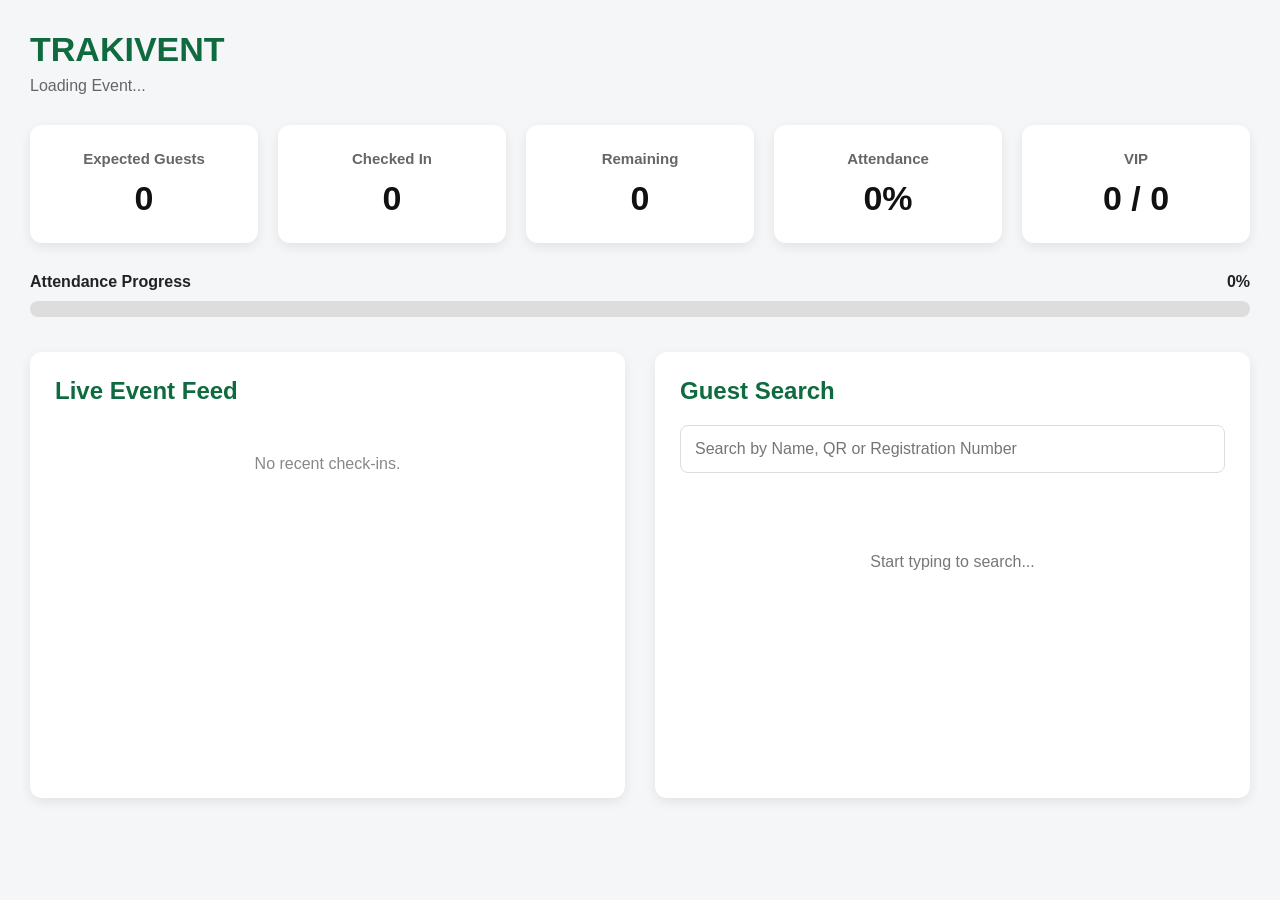
==== control-centre/index.html @ 0475eb50 "Sprint 0.4.5 - Operator Console MVP" ====
<!DOCTYPE html>
<html lang="en">

<head>

<meta charset="UTF-8">

<meta name="viewport"
content="width=device-width, initial-scale=1.0">

<title>TRAKIVENT Event Control Centre</title>

<link rel="stylesheet" href="style.css">

</head>

<body>

<div class="container">

<header>

<h1>TRAKIVENT</h1>

<p id="eventName">

Loading Event...

</p>

</header>

<!-- =====================================
Dashboard Cards
===================================== -->

<section class="cards">

<div class="card">

<h3>Expected Guests</h3>

<h2 id="expectedGuests">0</h2>

</div>

<div class="card">

<h3>Checked In</h3>

<h2 id="checkedIn">0</h2>

</div>

<div class="card">

<h3>Remaining</h3>

<h2 id="remaining">0</h2>

</div>

<div class="card">

<h3>Attendance</h3>

<h2 id="attendance">0%</h2>

</div>

<div class="card">

<h3>VIP</h3>

<h2>

<span id="vipChecked">0</span>

/

<span id="vipExpected">0</span>

</h2>

</div>

</section>

<!-- =====================================
Attendance Progress
===================================== -->

<section class="progressSection">

<div class="progressHeader">

<span>Attendance Progress</span>

<span id="attendanceLabel">

0%

</span>

</div>

<div class="progressBar">

<div
id="progressFill"
class="progressFill">

</div>

</div>

</section>

<!-- =====================================
Two-column Layout
===================================== -->

<div class="mainGrid">

<!-- ============================= -->

<div class="leftPanel">

<h2>

Live Event Feed

</h2>

<div
id="recentFeed"
class="feedContainer">

<div class="emptyFeed">

No recent check-ins.

</div>

</div>

</div>

<!-- ============================= -->

<div class="rightPanel">

<h2>

Guest Search

</h2>

<input

id="searchBox"

type="text"

placeholder="Search by Name, QR or Registration Number"

autocomplete="off"

>

<div

id="searchResult"

class="searchResult">

<div class="emptySearch">

Start typing to search...

</div>

</div>

</div>

</div>

</div>

<script src="dashboard.js"></script>

</body>

</html>
---- control-centre/style.css ----
/* =====================================
   TRAKIVENT Event Control Centre
   Version 0.4.5
===================================== */

*{
    margin:0;
    padding:0;
    box-sizing:border-box;
}

body{

    font-family:Arial,Helvetica,sans-serif;

    background:#f4f6f8;

    color:#222;

}

.container{

    max-width:1400px;

    margin:auto;

    padding:30px;

}

header{

    margin-bottom:30px;

}

header h1{

    color:#0f6b3f;

    font-size:34px;

    margin-bottom:8px;

}

header p{

    color:#666;

}

/* ==========================
Dashboard Cards
========================== */

.cards{

    display:grid;

    grid-template-columns:repeat(auto-fit,minmax(180px,1fr));

    gap:20px;

    margin-bottom:30px;

}

.card{

    background:#fff;

    border-radius:12px;

    padding:25px;

    text-align:center;

    box-shadow:0 4px 12px rgba(0,0,0,.08);

}

.card h3{

    color:#666;

    font-size:15px;

    margin-bottom:12px;

}

.card h2{

    font-size:34px;

    color:#111;

}

/* ==========================
Progress
========================== */

.progressSection{

    margin-bottom:35px;

}

.progressHeader{

    display:flex;

    justify-content:space-between;

    margin-bottom:10px;

    font-weight:bold;

}

.progressBar{

    width:100%;

    height:16px;

    background:#ddd;

    border-radius:20px;

    overflow:hidden;

}

.progressFill{

    width:0%;

    height:100%;

    background:#18a558;

    transition:.4s;

}

/* ==========================
Main Grid
========================== */

.mainGrid{

    display:grid;

    grid-template-columns:1fr 1fr;

    gap:30px;

}

.leftPanel,
.rightPanel{

    background:#fff;

    padding:25px;

    border-radius:12px;

    box-shadow:0 4px 12px rgba(0,0,0,.08);

}

.leftPanel h2,
.rightPanel h2{

    margin-bottom:20px;

    color:#0f6b3f;

}

/* ==========================
Feed
========================== */

.feedItem{

    display:flex;

    justify-content:space-between;

    align-items:center;

    padding:12px 0;

    border-bottom:1px solid #eee;

}

.feedGuest{

    font-weight:bold;

}

.feedCategory{

    color:#777;

    font-size:14px;

}

.feedTime{

    color:#666;

    font-size:14px;

}

.emptyFeed{

    color:#888;

    text-align:center;

    padding:30px;

}

/* ==========================
Search
========================== */

.searchSection input{

    width:100%;

}

#searchBox{

    width:100%;

    padding:14px;

    border:1px solid #ddd;

    border-radius:8px;

    margin-bottom:20px;

    font-size:16px;

}

#searchBox:focus{

    outline:none;

    border-color:#0f6b3f;

}

.searchResult{

    min-height:220px;

}

.emptySearch{

    color:#777;

    text-align:center;

    margin-top:60px;

}

.searchCard{

    border:1px solid #eee;

    border-radius:10px;

    padding:20px;

}

.searchCard h3{

    font-size:28px;

    color:#0f6b3f;

    margin-bottom:18px;

}

.searchCard p{

    margin:10px 0;

    font-size:16px;

}

.searchCard strong{

    display:inline-block;

    width:120px;

}

.statusChecked{

    color:#18a558;

    font-weight:bold;

}

.statusPending{

    color:#d32f2f;

    font-weight:bold;

}

/* ==========================
Responsive
========================== */

@media(max-width:900px){

.mainGrid{

grid-template-columns:1fr;

}

}
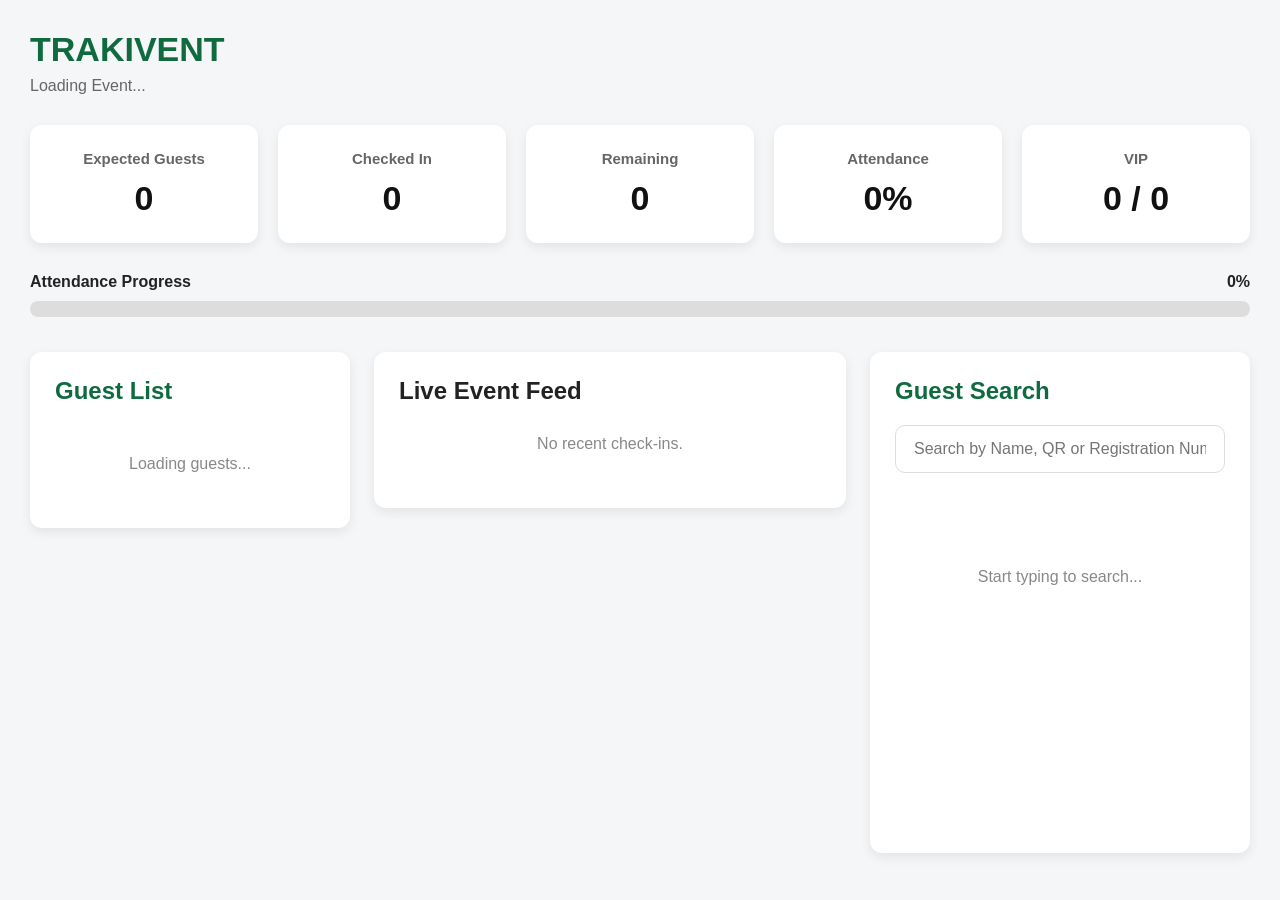
==== commit 31d6c279: "Sprint 0.5.0: Completed interactive Event Control Centre workflow" ====
--- a/control-centre/index.html
+++ b/control-centre/index.html
@@ -122,69 +122,65 @@
 
 <div class="mainGrid">
 
-<!-- ============================= -->
+    <!-- Guest List -->
 
-<div class="leftPanel">
+    <div class="leftPanel">
 
-<h2>
+        <h2>Guest List</h2>
 
-Live Event Feed
+        <div id="guestList" class="guestList">
 
-</h2>
+            <div class="emptyFeed">
 
-<div
-id="recentFeed"
-class="feedContainer">
+                Loading guests...
 
-<div class="emptyFeed">
+            </div>
 
-No recent check-ins.
+        </div>
 
-</div>
+    </div>
 
-</div>
+    <!-- Live Feed -->
 
-</div>
+    <div class="middlePanel">
 
-<!-- ============================= -->
+        <h2>Live Event Feed</h2>
 
-<div class="rightPanel">
+        <div id="recentFeed" class="feedContainer">
 
-<h2>
+            <div class="emptyFeed">
 
-Guest Search
+                No recent check-ins.
 
-</h2>
+            </div>
 
-<input
+        </div>
 
-id="searchBox"
+    </div>
 
-type="text"
+    <!-- Guest Search -->
 
-placeholder="Search by Name, QR or Registration Number"
+    <div class="rightPanel">
 
-autocomplete="off"
+        <h2>Guest Search</h2>
 
->
+        <input
+            id="searchBox"
+            type="text"
+            placeholder="Search by Name, QR or Registration Number"
+            autocomplete="off">
 
-<div
+        <div id="searchResult" class="searchResult">
 
-id="searchResult"
+            <div class="emptySearch">
 
-class="searchResult">
+                Start typing to search...
 
-<div class="emptySearch">
+            </div>
 
-Start typing to search...
+        </div>
 
-</div>
-
-</div>
-
-</div>
-
-</div>
+    </div>
 
 </div>
 
--- a/control-centre/style.css
+++ b/control-centre/style.css
@@ -155,13 +155,16 @@
 
     display:grid;
 
-    grid-template-columns:1fr 1fr;
-
-    gap:30px;
+    grid-template-columns:320px 1fr 380px;
+
+    gap:24px;
+
+    align-items:start;
 
 }
 
 .leftPanel,
+.middlePanel,
 .rightPanel{
 
     background:#fff;
@@ -237,89 +240,401 @@
 Search
 ========================== */
 
-.searchSection input{
+#searchBox{
 
     width:100%;
 
-}
-
-#searchBox{
+    padding:14px 18px;
+
+    border:1px solid #ddd;
+
+    border-radius:10px;
+
+    font-size:16px;
+
+    margin-bottom:25px;
+
+}
+
+#searchBox:focus{
+
+    outline:none;
+
+    border-color:#0f6b3f;
+
+    box-shadow:0 0 0 3px rgba(15,107,63,.15);
+
+}
+
+.searchResult{
+
+    min-height:260px;
+
+}
+
+.emptySearch{
+
+    text-align:center;
+
+    color:#888;
+
+    margin-top:70px;
+
+}
+
+/* Guest Card */
+
+.searchCard{
+
+    border:1px solid #e7e7e7;
+
+    border-radius:14px;
+
+    padding:22px;
+
+    background:#fafafa;
+
+}
+
+.guestHeader{
+
+    display:flex;
+
+    align-items:center;
+
+    gap:16px;
+
+    margin-bottom:22px;
+
+}
+
+.guestAvatar{
+
+    width:68px;
+
+    height:68px;
+
+    border-radius:50%;
+
+    background:linear-gradient(135deg,#0f6b3f,#18a558);
+
+    color:white;
+
+    display:flex;
+
+    align-items:center;
+
+    justify-content:center;
+
+    font-size:26px;
+
+    font-weight:bold;
+
+    box-shadow:0 6px 14px rgba(0,0,0,.15);
+
+}
+
+.guestIdentity h3{
+
+    margin-bottom:8px;
+
+    color:#222;
+
+}
+
+/* ==========================
+Ticket Badges
+========================== */
+
+.ticketBadge{
+
+    display:inline-flex;
+
+    align-items:center;
+
+    gap:6px;
+
+    padding:7px 14px;
+
+    border-radius:25px;
+
+    font-size:12px;
+
+    font-weight:700;
+
+    letter-spacing:.5px;
+
+    text-transform:uppercase;
+
+    color:white;
+
+}
+
+.ticket-vip{
+
+    background:linear-gradient(135deg,#18a558,#0f6b3f);
+
+}
+
+.ticket-regular{
+
+    background:linear-gradient(135deg,#1976d2,#0d47a1);
+
+}
+
+.ticket-staff{
+
+    background:linear-gradient(135deg,#8e24aa,#5e35b1);
+
+}
+
+.ticket-vendor{
+
+    background:linear-gradient(135deg,#ef6c00,#e65100);
+
+}
+
+.guestInfo{
+
+    display:grid;
+
+    gap:14px;
+
+    margin-bottom:24px;
+
+}
+
+.infoRow{
+
+    display:flex;
+
+    justify-content:space-between;
+
+    align-items:center;
+
+    padding-bottom:10px;
+
+    border-bottom:1px solid #ececec;
+
+}
+
+.label{
+
+    color:#777;
+
+    font-weight:bold;
+
+}
+
+.statusChecked{
+
+    color:#18a558;
+
+    font-weight:bold;
+
+}
+
+.statusPending{
+
+    color:#d32f2f;
+
+    font-weight:bold;
+
+}
+
+.guestActions{
+
+    margin-top:18px;
+
+}
+
+.checkinBtn,
+.undoBtn{
 
     width:100%;
 
+    padding:15px;
+
+    border:none;
+
+    border-radius:12px;
+
+    font-size:15px;
+
+    font-weight:700;
+
+    cursor:pointer;
+
+    transition:.25s ease;
+
+    box-shadow:0 4px 12px rgba(0,0,0,.15);
+
+}
+
+.checkinBtn{
+
+    background:#18a558;
+
+    color:white;
+
+}
+
+.checkinBtn:hover{
+
+    transform:translateY(-2px);
+
+    background:#14854a;
+
+}
+
+.undoBtn{
+
+    background:#ef6c00;
+
+    color:white;
+
+}
+
+.undoBtn:hover{
+
+    transform:translateY(-2px);
+
+    background:#d85d00;
+
+}/* =====================================
+Responsive Layout
+===================================== */
+
+@media (max-width: 768px){
+
+    .mainGrid{
+
+        grid-template-columns:1fr;
+
+    }
+
+}
+/* ==========================
+Guest List
+========================== */
+
+.guestItem{
+
     padding:14px;
 
-    border:1px solid #ddd;
+    border-bottom:1px solid #eee;
+
+    cursor:pointer;
+
+    transition:.2s;
+
+}
+
+.guestItem:hover{
+
+    background:#f7faf9;
+
+}
+
+.guestName{
+
+    font-weight:bold;
+
+    color:#222;
+
+}
+
+.guestTicket{
+
+    font-size:13px;
+
+    color:#666;
+
+}
+
+/* ==========================
+Active Guest
+========================== */
+
+.activeGuest{
+
+    background:#eaf8f0;
+
+    border-left:6px solid #18a558;
+
+    transform:translateX(4px);
+
+}
+
+.activeGuest .guestName{
+
+    color:#0f6b3f;
+
+}
+
+/* ==========================
+Guest List Row
+========================== */
+
+.guestRow{
+
+    display:flex;
+
+    justify-content:space-between;
+
+    align-items:center;
+
+}
+
+.guestStatusIn{
+
+    color:#18a558;
+
+    font-size:22px;
+
+    font-weight:bold;
+
+}
+
+.guestStatusOut{
+
+    color:#d9534f;
+
+    font-size:24px;
+
+    font-weight:bold;
+
+}
+
+/* ==========================
+Guest Groups
+========================== */
+
+.groupHeader{
+
+    background:#f4f8f6;
+
+    color:#0f6b3f;
+
+    font-weight:bold;
+
+    padding:10px 14px;
+
+    margin-top:14px;
 
     border-radius:8px;
 
-    margin-bottom:20px;
-
-    font-size:16px;
-
-}
-
-#searchBox:focus{
-
-    outline:none;
-
-    border-color:#0f6b3f;
-
-}
-
-.searchResult{
-
-    min-height:220px;
-
-}
-
-.emptySearch{
-
-    color:#777;
-
-    text-align:center;
-
-    margin-top:60px;
-
-}
-
-.searchCard{
-
-    border:1px solid #eee;
-
-    border-radius:10px;
-
-    padding:20px;
-
-}
-
-.searchCard h3{
-
-    font-size:28px;
-
-    color:#0f6b3f;
-
-    margin-bottom:18px;
-
-}
-
-.searchCard p{
-
-    margin:10px 0;
-
-    font-size:16px;
-
-}
-
-.searchCard strong{
-
-    display:inline-block;
-
-    width:120px;
-
-}
-
-.statusChecked{
+    font-size:14px;
+
+    letter-spacing:.5px;
+
+}
+
+/* ==========================
+Ticket Colours
+========================== */
+
+.ticket-vip{
 
     color:#18a558;
 
@@ -327,24 +642,26 @@
 
 }
 
-.statusPending{
-
-    color:#d32f2f;
-
-    font-weight:bold;
-
-}
-
-/* ==========================
-Responsive
-========================== */
-
-@media(max-width:900px){
-
-.mainGrid{
-
-grid-template-columns:1fr;
-
-}
+.ticket-regular{
+
+    color:#1976d2;
+
+    font-weight:bold;
+
+}
+
+.ticket-staff{
+
+    color:#8e44ad;
+
+    font-weight:bold;
+
+}
+
+.ticket-vendor{
+
+    color:#f57c00;
+
+    font-weight:bold;
 
 }
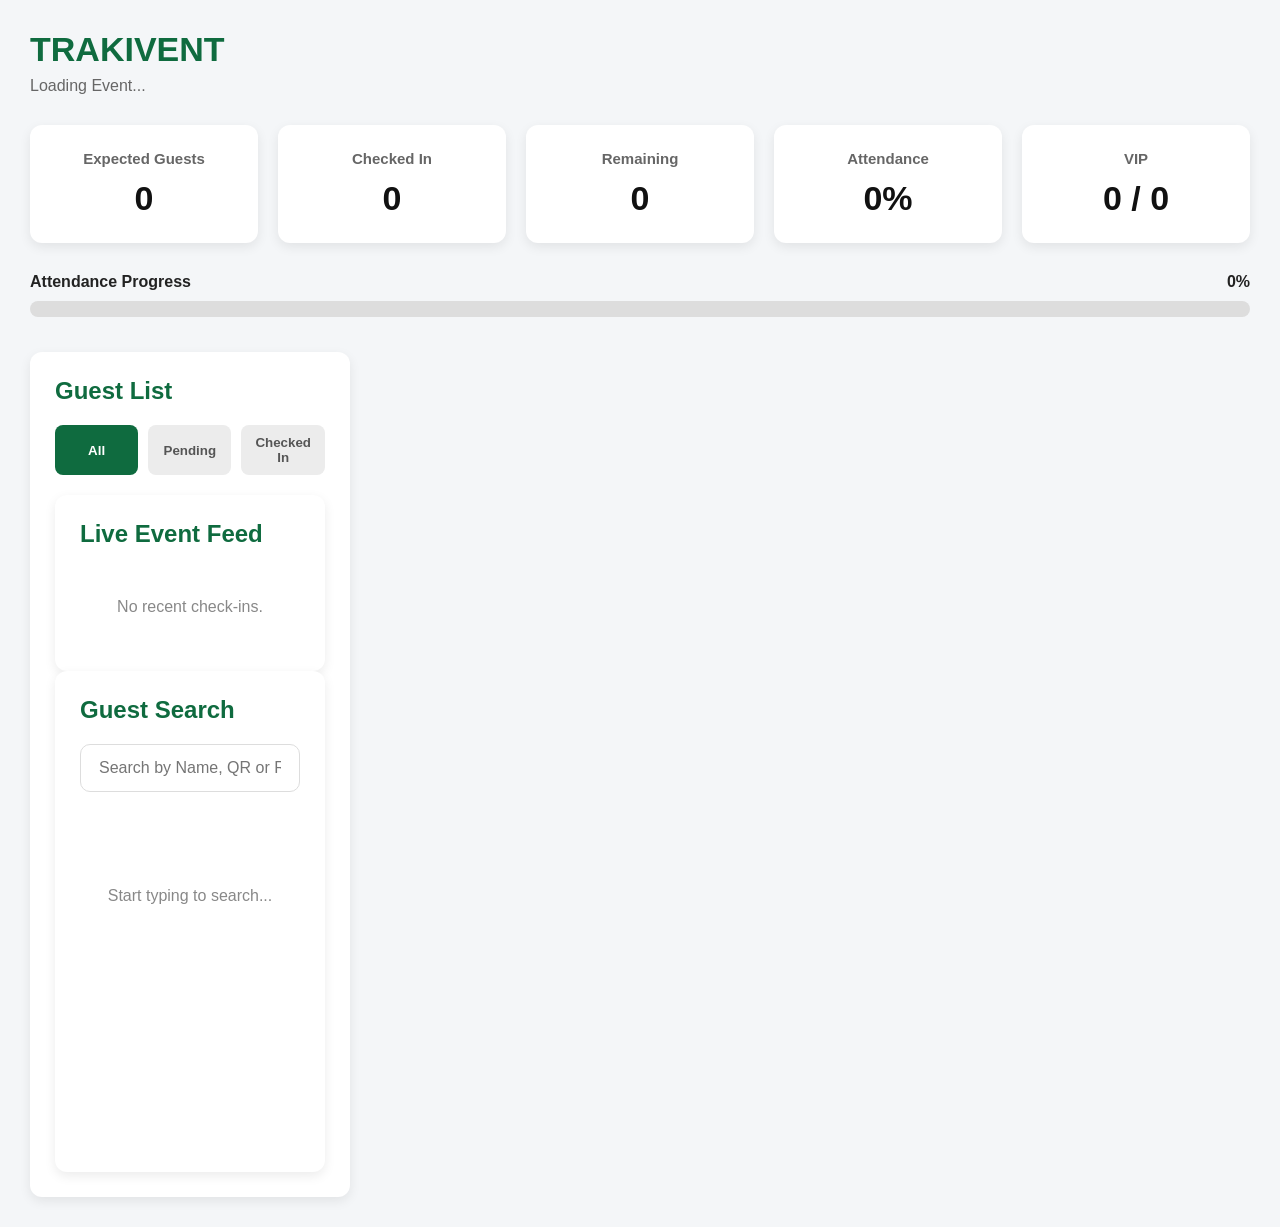
==== commit 3bb18951: "Checkpoint before dashboard modularization" ====
--- a/control-centre/index.html
+++ b/control-centre/index.html
@@ -126,19 +126,29 @@
 
     <div class="leftPanel">
 
-        <h2>Guest List</h2>
-
-        <div id="guestList" class="guestList">
-
-            <div class="emptyFeed">
-
-                Loading guests...
-
-            </div>
-
-        </div>
-
-    </div>
+       <h2>Guest List</h2>
+
+<div class="guestFilters">
+
+    <button class="filterBtn activeFilter" data-filter="all">
+
+        All
+
+    </button>
+
+    <button class="filterBtn" data-filter="pending">
+
+        Pending
+
+    </button>
+
+    <button class="filterBtn" data-filter="checked">
+
+        Checked In
+
+    </button>
+
+</div>
 
     <!-- Live Feed -->
 
@@ -184,6 +194,12 @@
 
 </div>
 
+<script src="dashboard-core.js"></script>
+<script src="dashboard-api.js"></script>
+<script src="dashboard-dashboard.js"></script>
+<script src="dashboard-feed.js"></script>
+<script src="dashboard-search.js"></script>
+<script src="dashboard-list.js"></script>
 <script src="dashboard.js"></script>
 
 </body>
--- a/control-centre/style.css
+++ b/control-centre/style.css
@@ -538,130 +538,442 @@
 
 .guestName{
 
-    font-weight:bold;
+    font-size:16px;
+
+    font-weight:700;
 
     color:#222;
 
+    margin-bottom:4px;
+
 }
 
 .guestTicket{
 
     font-size:13px;
 
+    opacity:.85;
+
+    letter-spacing:.4px;
+
+}
+
+/* ==========================
+Active Guest
+========================== */
+
+.activeGuest{
+
+    background:#eaf8f0;
+
+    border-left:6px solid #18a558;
+
+    transform:translateX(4px);
+
+}
+
+.activeGuest .guestName{
+
+    color:#0f6b3f;
+
+}
+
+/* ==========================
+Guest List Row
+========================== */
+
+.guestRow{
+
+    display:flex;
+
+    justify-content:space-between;
+
+    align-items:center;
+
+}
+
+.guestStatusIn{
+
+    width:16px;
+
+    height:16px;
+
+    border-radius:50%;
+
+    background:#18a558;
+
+}
+
+.guestStatusOut{
+
+    width:16px;
+
+    height:16px;
+
+    border-radius:50%;
+
+    background:#d9534f;
+
+}
+
+/* ==========================
+Guest Group Headers
+========================== */
+
+.groupHeader{
+
+    display:flex;
+
+    justify-content:space-between;
+
+    align-items:center;
+
+    padding:12px 16px;
+
+    margin-top:18px;
+
+    margin-bottom:8px;
+
+    border-radius:10px;
+
+    font-size:15px;
+
+    font-weight:700;
+
+    letter-spacing:.4px;
+
+    color:#fff;
+
+}
+.group-vip{
+
+    background:#18a558;
+
+}
+
+.group-regular{
+
+    background:#1976d2;
+
+}
+
+.group-staff{
+
+    background:#8e44ad;
+
+}
+
+.group-vendor{
+
+    background:#f57c00;
+
+}
+
+/* ==========================
+Ticket Colours
+========================== */
+
+.ticket-vip{
+
+    color:#18a558;
+
+    font-weight:bold;
+
+}
+
+.ticket-regular{
+
+    color:#1976d2;
+
+    font-weight:bold;
+
+}
+
+.ticket-staff{
+
+    color:#8e44ad;
+
+    font-weight:bold;
+
+}
+
+.ticket-vendor{
+
+    color:#f57c00;
+
+    font-weight:bold;
+
+}
+
+/* ==========================
+Guest Items
+========================== */
+
+.guestItem{
+
+    background:#ffffff;
+
+    border:1px solid #ececec;
+
+    border-radius:10px;
+
+    padding:14px 16px;
+
+    margin-bottom:10px;
+
+    cursor:pointer;
+
+    transition:all .25s ease;
+
+}
+
+.guestItem:hover{
+
+    transform:translateY(-2px);
+
+    box-shadow:0 8px 18px rgba(0,0,0,.10);
+
+    border-color:#18a558;
+
+}
+
+.activeGuest{
+
+    background:#eefaf3;
+
+    border:2px solid #18a558;
+
+    box-shadow:0 8px 18px rgba(24,165,88,.20);
+
+}
+
+/* =====================================
+Premium Guest Details Card
+===================================== */
+
+.profileHeader{
+
+    display:flex;
+
+    align-items:center;
+
+    gap:18px;
+
+    margin-bottom:24px;
+
+}
+
+.profileAvatar{
+
+    width:72px;
+
+    height:72px;
+
+    border-radius:50%;
+
+    background:#0f6b3f;
+
+    color:#fff;
+
+    display:flex;
+
+    align-items:center;
+
+    justify-content:center;
+
+    font-size:28px;
+
+    font-weight:bold;
+
+    flex-shrink:0;
+
+}
+
+.profileIdentity h2{
+
+    margin:0;
+
+    font-size:26px;
+
+    color:#222;
+
+}
+
+.profileBody{
+
+    margin-top:20px;
+
+}
+
+.infoRow{
+
+    display:flex;
+
+    justify-content:space-between;
+
+    align-items:center;
+
+    padding:12px 0;
+
+    border-bottom:1px solid #ececec;
+
+}
+
+.label{
+
+    font-weight:600;
+
     color:#666;
 
 }
 
-/* ==========================
-Active Guest
-========================== */
-
-.activeGuest{
-
-    background:#eaf8f0;
-
-    border-left:6px solid #18a558;
-
-    transform:translateX(4px);
-
-}
-
-.activeGuest .guestName{
-
-    color:#0f6b3f;
-
-}
-
-/* ==========================
-Guest List Row
-========================== */
-
-.guestRow{
-
-    display:flex;
-
-    justify-content:space-between;
-
-    align-items:center;
-
-}
-
-.guestStatusIn{
-
-    color:#18a558;
-
-    font-size:22px;
-
-    font-weight:bold;
-
-}
-
-.guestStatusOut{
-
-    color:#d9534f;
-
-    font-size:24px;
-
-    font-weight:bold;
-
-}
-
-/* ==========================
-Guest Groups
-========================== */
-
-.groupHeader{
-
-    background:#f4f8f6;
-
-    color:#0f6b3f;
-
-    font-weight:bold;
+.profileActions{
+
+    margin-top:28px;
+
+}
+
+.checkinBtn,
+.undoBtn{
+
+    width:100%;
+
+    padding:16px;
+
+    border:none;
+
+    border-radius:10px;
+
+    font-size:16px;
+
+    font-weight:bold;
+
+    cursor:pointer;
+
+    transition:.25s;
+
+}
+
+.checkinBtn{
+
+    background:#18a558;
+
+    color:#fff;
+
+}
+
+.checkinBtn:hover{
+
+    transform:translateY(-2px);
+
+    box-shadow:0 8px 20px rgba(24,165,88,.25);
+
+}
+
+.undoBtn{
+
+    background:#f57c00;
+
+    color:#fff;
+
+}
+
+.undoBtn:hover{
+
+    transform:translateY(-2px);
+
+    box-shadow:0 8px 20px rgba(245,124,0,.25);
+
+}
+
+.ticketBadge{
+
+    display:inline-block;
+
+    padding:6px 12px;
+
+    border-radius:20px;
+
+    color:#fff;
+
+    font-size:13px;
+
+    font-weight:bold;
+
+    margin-top:8px;
+
+}
+
+.ticket-vip{
+
+    background:#18a558;
+
+}
+
+.ticket-regular{
+
+    background:#1976d2;
+
+}
+
+.ticket-staff{
+
+    background:#8e44ad;
+
+}
+
+.ticket-vendor{
+
+    background:#f57c00;
+
+}
+
+/* =====================================
+Guest Filters
+===================================== */
+
+.guestFilters{
+
+    display:flex;
+
+    gap:10px;
+
+    margin-bottom:20px;
+
+}
+
+.filterBtn{
+
+    flex:1;
 
     padding:10px 14px;
 
-    margin-top:14px;
+    border:none;
 
     border-radius:8px;
 
-    font-size:14px;
-
-    letter-spacing:.5px;
-
-}
-
-/* ==========================
-Ticket Colours
-========================== */
-
-.ticket-vip{
-
-    color:#18a558;
-
-    font-weight:bold;
-
-}
-
-.ticket-regular{
-
-    color:#1976d2;
-
-    font-weight:bold;
-
-}
-
-.ticket-staff{
-
-    color:#8e44ad;
-
-    font-weight:bold;
-
-}
-
-.ticket-vendor{
-
-    color:#f57c00;
-
-    font-weight:bold;
+    background:#ececec;
+
+    color:#555;
+
+    font-weight:600;
+
+    cursor:pointer;
+
+    transition:.25s;
+
+}
+
+.filterBtn:hover{
+
+    background:#d9d9d9;
+
+}
+
+.activeFilter{
+
+    background:#0f6b3f;
+
+    color:#fff;
 
 }
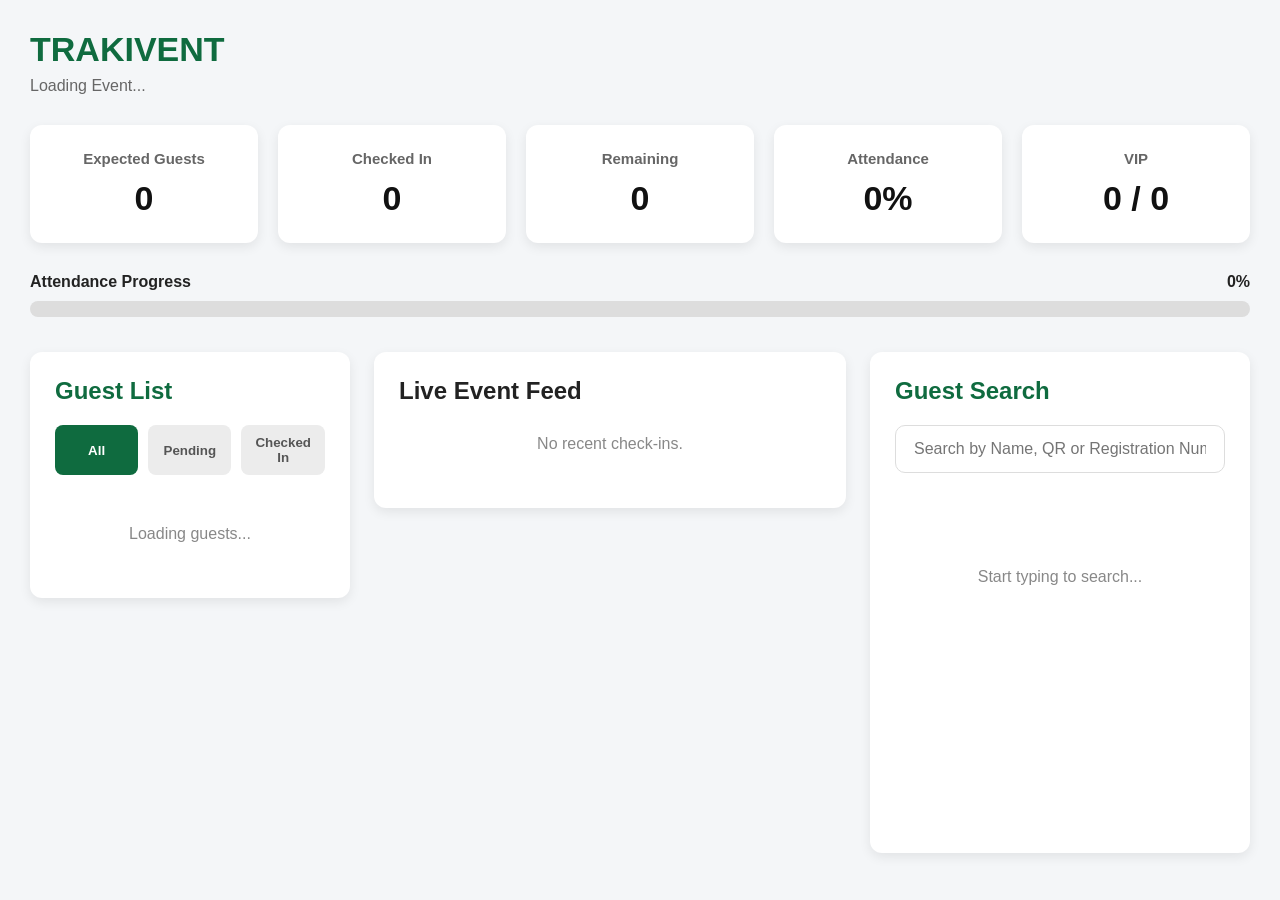
==== commit 63ba06e0: "v0.5.4 Stable Event Control Centre" ====
--- a/control-centre/index.html
+++ b/control-centre/index.html
@@ -126,29 +126,41 @@
 
     <div class="leftPanel">
 
-       <h2>Guest List</h2>
-
-<div class="guestFilters">
-
-    <button class="filterBtn activeFilter" data-filter="all">
-
-        All
-
-    </button>
-
-    <button class="filterBtn" data-filter="pending">
-
-        Pending
-
-    </button>
-
-    <button class="filterBtn" data-filter="checked">
-
-        Checked In
-
-    </button>
-
-</div>
+        <h2>Guest List</h2>
+
+        <div class="guestFilters">
+
+            <button class="filterBtn activeFilter" data-filter="all">
+
+                All
+
+            </button>
+
+            <button class="filterBtn" data-filter="pending">
+
+                Pending
+
+            </button>
+
+            <button class="filterBtn" data-filter="checked">
+
+                Checked In
+
+            </button>
+
+        </div>
+
+        <div id="guestList" class="guestList">
+
+            <div class="emptyFeed">
+
+                Loading guests...
+
+            </div>
+
+        </div>
+
+    </div>
 
     <!-- Live Feed -->
 
@@ -194,12 +206,16 @@
 
 </div>
 
+
+<!--
 <script src="dashboard-core.js"></script>
 <script src="dashboard-api.js"></script>
 <script src="dashboard-dashboard.js"></script>
 <script src="dashboard-feed.js"></script>
 <script src="dashboard-search.js"></script>
 <script src="dashboard-list.js"></script>
+-->
+
 <script src="dashboard.js"></script>
 
 </body>
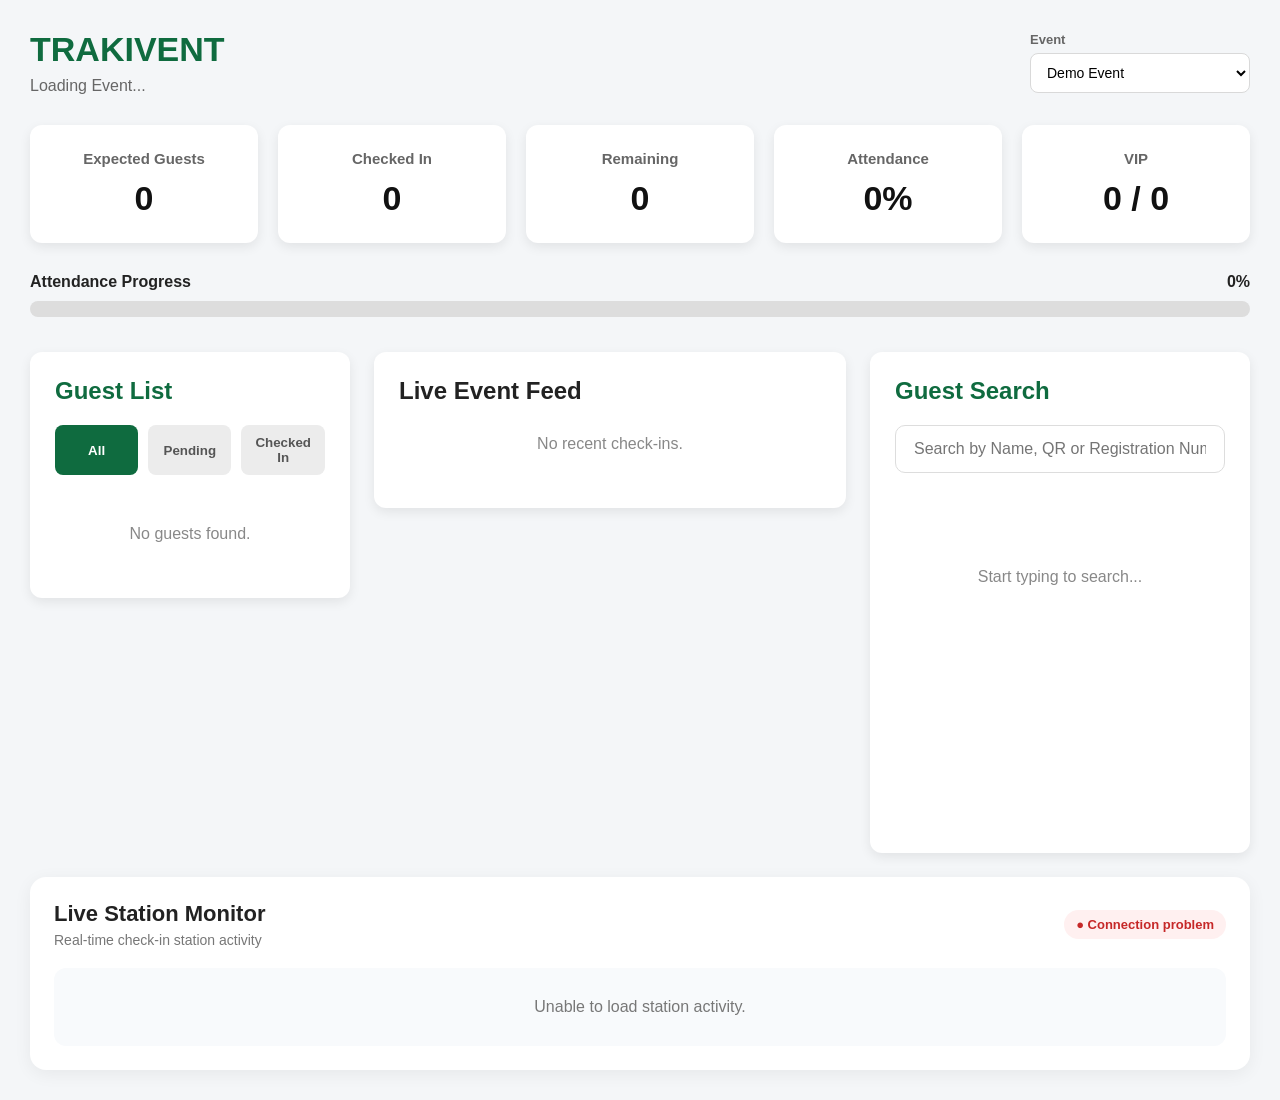
==== commit ecb69494: "Prepare Trakivent control centre for public demo" ====
--- a/control-centre/index.html
+++ b/control-centre/index.html
@@ -18,15 +18,38 @@
 
 <div class="container">
 
-<header>
-
-<h1>TRAKIVENT</h1>
-
-<p id="eventName">
-
-Loading Event...
-
-</p>
+<header class="controlCentreHeader">
+
+    <div>
+
+        <h1>TRAKIVENT</h1>
+
+        <p id="eventName">
+            Loading Event...
+        </p>
+
+    </div>
+
+
+    <div class="eventSelectorWrapper">
+
+        <label for="eventSelector">
+            Event
+        </label>
+
+        <select id="eventSelector">
+
+            <option value="EVT-001">
+                Demo Event
+            </option>
+
+            <option value="EVT-002">
+                Second Demo Event
+            </option>
+
+        </select>
+
+    </div>
 
 </header>
 
@@ -206,6 +229,47 @@
 
 </div>
 
+<!-- =====================================
+Live Station Monitor
+===================================== -->
+
+<section class="stationMonitorPanel">
+
+    <div class="stationMonitorHeader">
+
+        <div>
+
+            <h2>Live Station Monitor</h2>
+
+            <p>
+                Real-time check-in station activity
+            </p>
+
+        </div>
+
+        <div
+            id="stationMonitorStatus"
+            class="stationMonitorStatus">
+
+            ● Monitoring
+
+        </div>
+
+    </div>
+
+    <div
+        id="stationMonitor"
+        class="stationMonitorGrid">
+
+        <div class="emptyFeed">
+
+            Loading stations...
+
+        </div>
+
+    </div>
+
+</section>
 
 <!--
 <script src="dashboard-core.js"></script>
@@ -216,6 +280,13 @@
 <script src="dashboard-list.js"></script>
 -->
 
+<script src="js/api.js"></script>
+<script src="js/guest.js"></script>
+<script src="js/dashboard-ui.js"></script>
+<script src="js/feed.js"></script>
+<script src="js/guest-list.js"></script>
+<script src="js/search.js"></script>
+<script src="js/station-monitor.js"></script>
 <script src="dashboard.js"></script>
 
 </body>
--- a/control-centre/style.css
+++ b/control-centre/style.css
@@ -833,6 +833,7 @@
 
 }
 
+
 .checkinBtn,
 .undoBtn{
 
@@ -976,4 +977,857 @@
 
     color:#fff;
 
+}
+
+/* ============================
+   TRAKIVENT Loading Spinner
+============================ */
+
+.spinner{
+
+    width:14px;
+    height:14px;
+
+    border:2px solid rgba(255,255,255,.35);
+
+    border-top-color:#fff;
+
+    border-radius:50%;
+
+    display:inline-block;
+
+    margin-right:8px;
+
+    animation:spin .7s linear infinite;
+
+    vertical-align:middle;
+
+}
+
+@keyframes spin{
+
+    to{
+
+        transform:rotate(360deg);
+
+    }
+
+}
+
+/* ============================
+   TRAKIVENT Success Animation
+============================ */
+
+.checkSuccess{
+
+    animation:successFlash .45s ease;
+
+}
+
+@keyframes successFlash{
+
+    0%{
+
+        background:#d4ffd4;
+
+    }
+
+    100%{
+
+        background:white;
+
+    }
+
+}
+
+/* ===========================
+   TRAKIVENT Check-in Station
+=========================== */
+
+.stationPage{
+
+    background:#f5f6fa;
+
+    font-family:Arial, sans-serif;
+
+}
+
+.stationContainer{
+
+    max-width:700px;
+
+    margin:auto;
+
+    padding:40px;
+
+    text-align:center;
+
+}
+
+#reader{
+
+    width:100%;
+
+    max-width:500px;
+
+    margin:auto;
+
+}
+
+#stationResult{
+
+    margin-top:30px;
+
+    min-height:250px;
+
+}
+
+/* ===================================
+   TRAKIVENT Premium Station Card
+=================================== */
+
+.stationCard{
+
+    background:white;
+
+    border-radius:20px;
+
+    padding:30px;
+
+    box-shadow:0 10px 30px rgba(0,0,0,.12);
+
+    max-width:500px;
+
+    margin:30px auto;
+
+}
+
+.stationAvatar{
+
+    width:90px;
+
+    height:90px;
+
+    border-radius:50%;
+
+    background:#0b6efd;
+
+    color:white;
+
+    display:flex;
+
+    align-items:center;
+
+    justify-content:center;
+
+    font-size:34px;
+
+    font-weight:bold;
+
+    margin:auto;
+
+}
+
+.stationName{
+
+    margin:20px 0 10px;
+
+    font-size:30px;
+
+}
+
+.stationBadge{
+
+    display:inline-block;
+
+    padding:8px 18px;
+
+    border-radius:999px;
+
+    font-weight:bold;
+
+    margin-bottom:25px;
+
+}
+
+.ticket-vip{
+
+    background:#FFD700;
+
+    color:#222;
+
+}
+
+.ticket-regular{
+
+    background:#0d6efd;
+
+    color:white;
+
+}
+
+.ticket-staff{
+
+    background:#198754;
+
+    color:white;
+
+}
+
+.ticket-vendor{
+
+    background:#fd7e14;
+
+    color:white;
+
+}
+
+.stationInfo{
+
+    display:grid;
+
+    grid-template-columns:repeat(3,1fr);
+
+    gap:15px;
+
+    margin-bottom:25px;
+
+}
+
+.stationInfo div{
+
+    background:#f7f7f7;
+
+    padding:15px;
+
+    border-radius:10px;
+
+}
+
+.stationCheckinBtn{
+
+    width:100%;
+
+    padding:18px;
+
+    font-size:20px;
+
+    border:none;
+
+    border-radius:12px;
+
+    background:#198754;
+
+    color:white;
+
+    cursor:pointer;
+
+    transition:.25s;
+
+}
+
+.stationCheckinBtn:hover{
+
+    transform:scale(1.02);
+
+}
+
+/* ================================
+   Success Screen
+================================ */
+
+.stationSuccess{
+
+    background:#198754;
+
+    color:white;
+
+    padding:40px;
+
+    border-radius:20px;
+
+    text-align:center;
+
+    animation:pop .35s ease;
+
+}
+
+.successIcon{
+
+    font-size:80px;
+
+    font-weight:bold;
+
+    margin-bottom:20px;
+
+}
+
+@keyframes pop{
+
+    from{
+
+        transform:scale(.85);
+
+        opacity:0;
+
+    }
+
+    to{
+
+        transform:scale(1);
+
+        opacity:1;
+
+    }
+
+}
+
+/* ===================================
+   Already Checked In
+=================================== */
+
+.stationAlready{
+
+    background:#ffc107;
+
+    color:#222;
+
+    padding:40px;
+
+    border-radius:20px;
+
+    text-align:center;
+
+    animation:pop .35s ease;
+
+}
+
+.alreadyIcon{
+
+    font-size:70px;
+
+    margin-bottom:15px;
+
+}
+
+/* ===================================
+   Invalid QR
+=================================== */
+
+.stationInvalid{
+
+    background:#dc3545;
+
+    color:white;
+
+    padding:40px;
+
+    border-radius:20px;
+
+    text-align:center;
+
+    animation:pop .35s ease;
+
+}
+
+.invalidIcon{
+
+    font-size:70px;
+
+    margin-bottom:15px;
+
+}
+
+/* ===================================
+   Network Connection Status
+=================================== */
+
+#connectionStatus{
+
+    display:inline-block;
+
+    margin:15px auto;
+
+    padding:7px 14px;
+
+    border-radius:999px;
+
+    font-size:14px;
+
+    font-weight:600;
+
+}
+
+.connectionOnline{
+
+    background:#d1e7dd;
+
+    color:#0f5132;
+
+}
+
+.connectionOffline{
+
+    background:#f8d7da;
+
+    color:#842029;
+
+}
+
+/* ===================================
+   Connection Lost
+=================================== */
+
+.stationOffline{
+
+    background:#ffc107;
+
+    color:#222;
+
+    padding:40px;
+
+    border-radius:20px;
+
+    text-align:center;
+
+    animation:pop .35s ease;
+
+}
+
+.offlineIcon{
+
+    font-size:70px;
+
+    margin-bottom:15px;
+
+}
+
+/* ===================================
+   Connection Restored
+=================================== */
+
+.stationOnline{
+
+    background:#d1e7dd;
+
+    color:#0f5132;
+
+    padding:30px;
+
+    border-radius:20px;
+
+    text-align:center;
+
+    animation:pop .35s ease;
+
+}
+
+.onlineIcon{
+
+    font-size:60px;
+
+    font-weight:bold;
+
+    margin-bottom:10px;
+
+}
+
+/* =====================================
+   TRAKIVENT
+   Live Station Monitor
+   Version 0.5.1
+   ===================================== */
+
+.stationMonitorPanel {
+    margin-top: 24px;
+    padding: 24px;
+    background: #ffffff;
+    border-radius: 16px;
+    box-shadow: 0 4px 18px rgba(0, 0, 0, 0.06);
+}
+
+
+.stationMonitorHeader {
+    display: flex;
+    align-items: center;
+    justify-content: space-between;
+    gap: 20px;
+    margin-bottom: 20px;
+}
+
+
+.stationMonitorHeader h2 {
+    margin: 0;
+    font-size: 22px;
+    font-weight: 700;
+}
+
+
+.stationMonitorHeader p {
+    margin: 5px 0 0;
+    color: #777;
+    font-size: 14px;
+}
+
+
+.stationMonitorStatus {
+    display: inline-flex;
+    align-items: center;
+    gap: 6px;
+    padding: 7px 12px;
+    border-radius: 20px;
+    font-size: 13px;
+    font-weight: 600;
+}
+
+
+.stationMonitorOnline {
+    color: #16803c;
+}
+
+
+.stationMonitorStatus.stationMonitorOnline {
+    background: #eaf8ef;
+    color: #16803c;
+}
+
+
+.stationMonitorError {
+    background: #fff0f0;
+    color: #c62828;
+}
+
+
+/* =====================================
+   Station Grid
+   ===================================== */
+
+.stationMonitorGrid {
+    display: grid;
+    grid-template-columns:
+        repeat(auto-fit, minmax(260px, 1fr));
+
+    gap: 16px;
+}
+
+
+/* =====================================
+   Station Card
+   ===================================== */
+
+.stationMonitorCard {
+    position: relative;
+
+    padding: 20px;
+
+    background: #f8fafc;
+
+    border: 1px solid #e5e7eb;
+
+    border-radius: 14px;
+
+    transition:
+        transform 0.2s ease,
+        box-shadow 0.2s ease;
+
+}
+
+
+.stationMonitorCard:hover {
+
+    transform: translateY(-2px);
+
+    box-shadow:
+        0 8px 20px rgba(0, 0, 0, 0.08);
+
+}
+
+
+/* =====================================
+   Card Header
+   ===================================== */
+
+.stationMonitorCardHeader {
+    display: flex;
+    align-items: center;
+    justify-content: space-between;
+
+    margin-bottom: 18px;
+}
+
+
+.stationMonitorCardHeader > div {
+    display: flex;
+    align-items: center;
+    gap: 12px;
+}
+
+
+.stationMonitorCardHeader h3 {
+    margin: 0;
+
+    font-size: 18px;
+
+    font-weight: 700;
+}
+
+
+/* =====================================
+   Station Icon
+   ===================================== */
+
+.stationMonitorCardHeader > div::before {
+
+    content: "📱";
+
+    display: flex;
+
+    align-items: center;
+    justify-content: center;
+
+    width: 42px;
+    height: 42px;
+
+    background: #eef2ff;
+
+    border-radius: 12px;
+
+    font-size: 20px;
+
+}
+
+
+/* =====================================
+   Active Indicator
+   ===================================== */
+
+.stationMonitorCardHeader
+.stationMonitorOnline {
+
+    display: inline-flex;
+
+    align-items: center;
+
+    padding: 5px 9px;
+
+    border-radius: 20px;
+
+    background: #eaf8ef;
+
+    color: #16803c;
+
+    font-size: 11px;
+
+    font-weight: 700;
+
+    text-transform: uppercase;
+
+}
+
+
+/* =====================================
+   Station Statistics
+   ===================================== */
+
+.stationMonitorStats {
+
+    display: grid;
+
+    grid-template-columns:
+        1fr 1.5fr;
+
+    gap: 12px;
+
+}
+
+
+.stationMonitorStats > div {
+
+    padding: 14px;
+
+    background: #ffffff;
+
+    border-radius: 10px;
+
+    border: 1px solid #edf0f3;
+
+}
+
+
+.stationMonitorStats strong {
+
+    display: block;
+
+    margin-bottom: 4px;
+
+    font-size: 20px;
+
+    font-weight: 700;
+
+}
+
+
+.stationMonitorStats span {
+
+    display: block;
+
+    color: #777;
+
+    font-size: 11px;
+
+    text-transform: uppercase;
+
+    letter-spacing: 0.4px;
+
+}
+
+
+/* =====================================
+   Empty State
+   ===================================== */
+
+.stationMonitorGrid .emptyFeed {
+
+    padding: 30px;
+
+    text-align: center;
+
+    color: #777;
+
+    background: #f8fafc;
+
+    border-radius: 12px;
+
+}
+
+
+/* =====================================
+   Mobile
+   ===================================== */
+
+@media (max-width: 600px) {
+
+    .stationMonitorPanel {
+
+        padding: 18px;
+
+    }
+
+
+    .stationMonitorHeader {
+
+        align-items: flex-start;
+
+        flex-direction: column;
+
+    }
+
+
+    .stationMonitorStats {
+
+        grid-template-columns: 1fr;
+
+    }
+
+}
+
+/* =====================================
+   Control Centre Header
+   ===================================== */
+
+.controlCentreHeader {
+
+    display: flex;
+
+    justify-content: space-between;
+
+    align-items: center;
+
+    gap: 20px;
+
+}
+
+
+/* =====================================
+   Event Selector
+   ===================================== */
+
+.eventSelectorWrapper {
+
+    display: flex;
+
+    flex-direction: column;
+
+    gap: 6px;
+
+    min-width: 220px;
+
+}
+
+
+.eventSelectorWrapper label {
+
+    font-size: 13px;
+
+    font-weight: 600;
+
+    color: #666;
+
+}
+
+
+#eventSelector {
+
+    padding: 10px 12px;
+
+    border: 1px solid #d9d9d9;
+
+    border-radius: 8px;
+
+    background: #fff;
+
+    font-size: 14px;
+
+    cursor: pointer;
+
+}
+
+
+#eventSelector:focus {
+
+    outline: none;
+
+    border-color: #333;
+
+}
+
+
+/* =====================================
+   Responsive
+   ===================================== */
+
+@media (max-width: 700px) {
+
+    .controlCentreHeader {
+
+        flex-direction: column;
+
+        align-items: stretch;
+
+    }
+
+
+    .eventSelectorWrapper {
+
+        width: 100%;
+
+    }
+
+
+    #eventSelector {
+
+        width: 100%;
+
+    }
+
 }
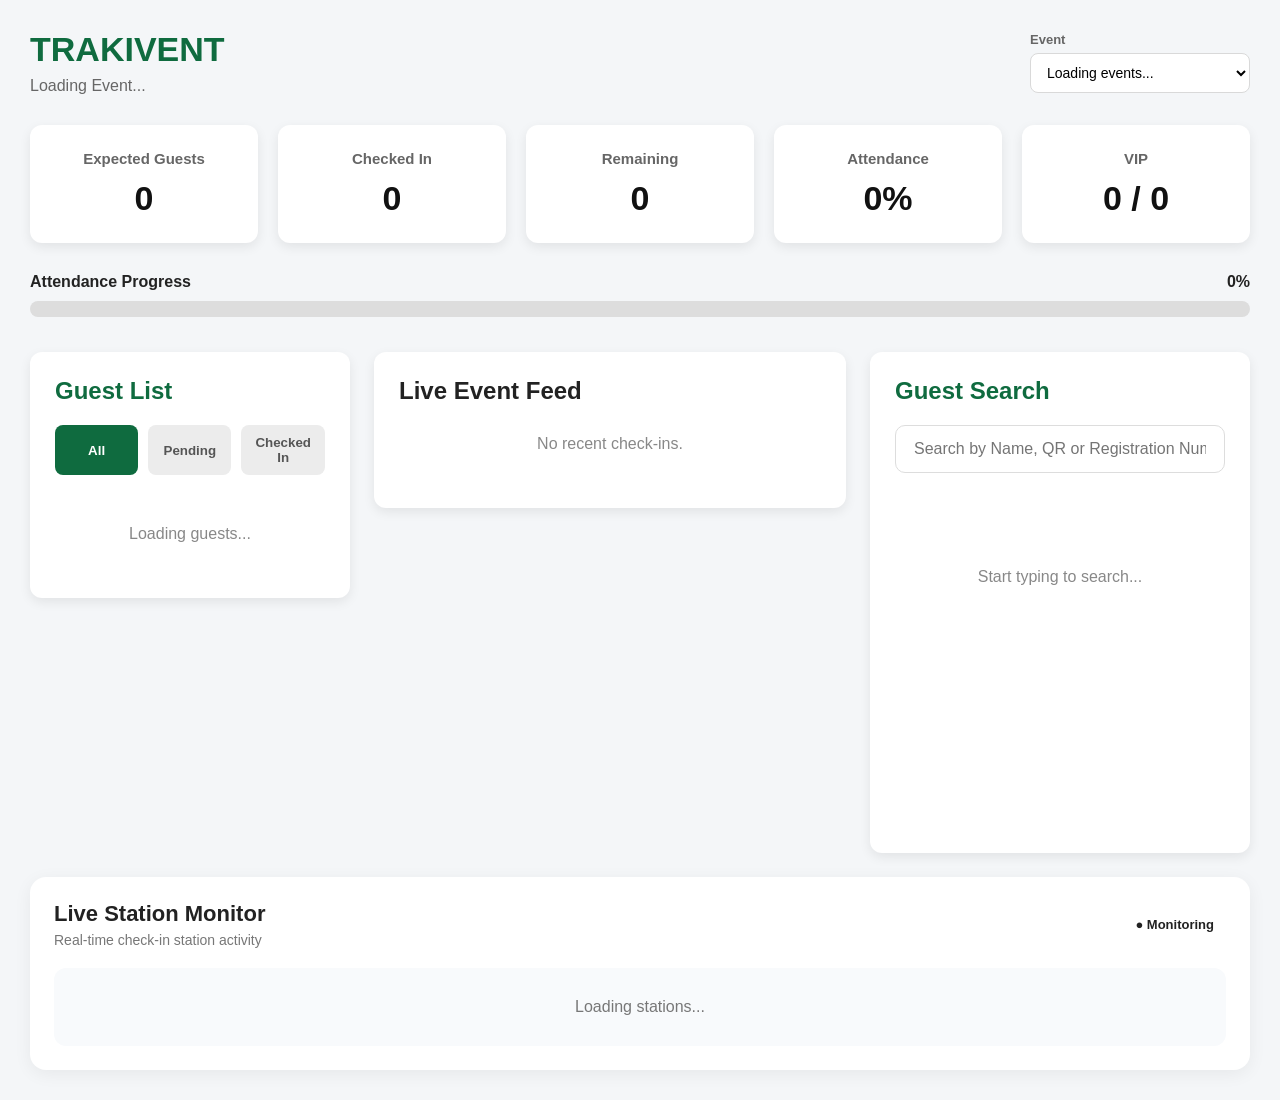
==== commit a8f2824c: "Refactor control centre event and guest actions" ====
--- a/control-centre/index.html
+++ b/control-centre/index.html
@@ -39,15 +39,11 @@
 
         <select id="eventSelector">
 
-            <option value="EVT-001">
-                Demo Event
-            </option>
-
-            <option value="EVT-002">
-                Second Demo Event
-            </option>
-
-        </select>
+    <option value="">
+        Loading events...
+    </option>
+
+</select>
 
     </div>
 
